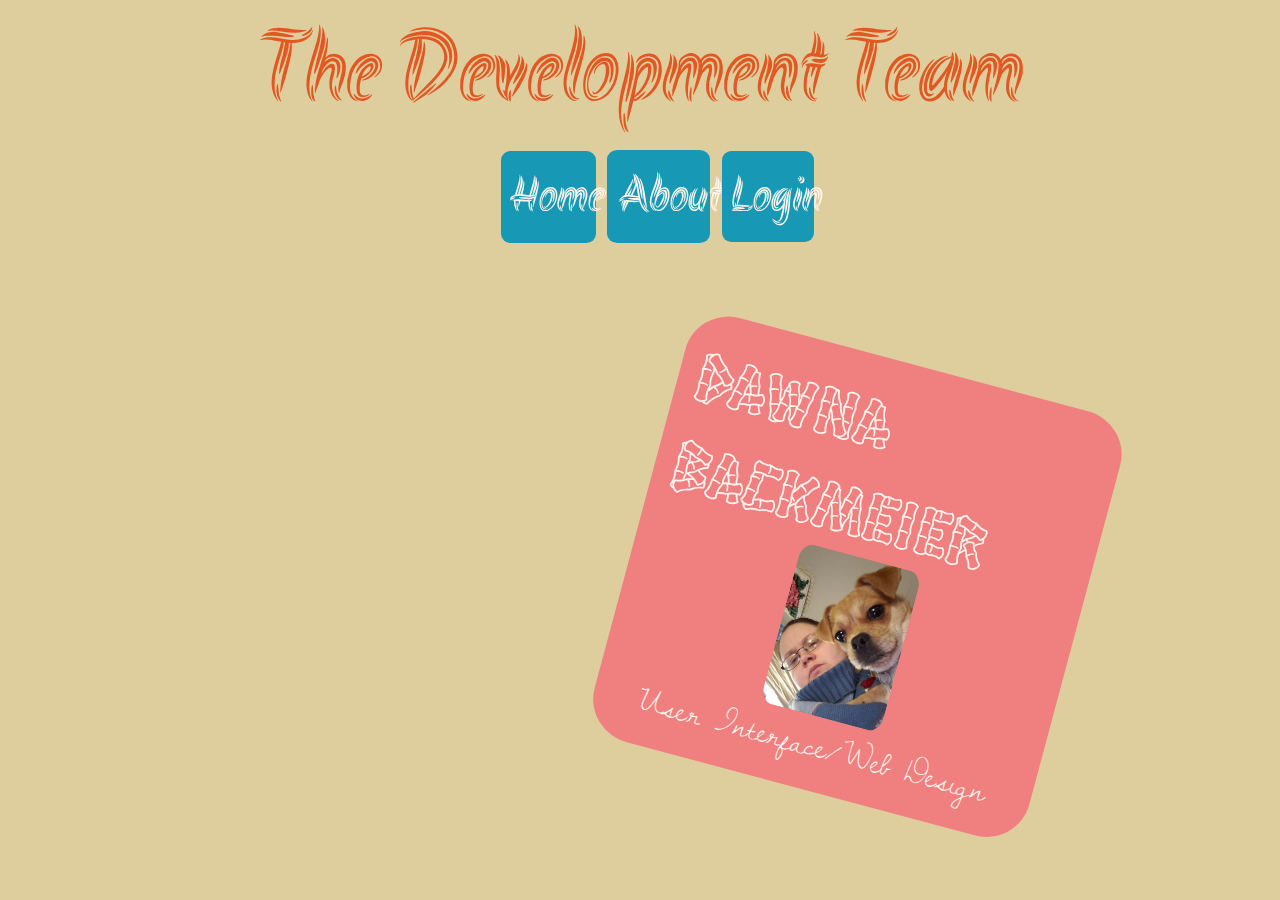
==== about.html @ 5d85cd61 "modified/new" ====
<!DOCTYPE html>
<html lang="en">
<head>
    <meta charset="UTF-8">
    <meta name="viewport" content="width=device-width, initial-scale=1.0">
    <title>About Us</title>
    <link rel="stylesheet" type="text/css" href="css/index.css">
    <link rel="stylesheet" href="https://fonts.googleapis.com/css2?family=Akronim&family=Dawning+of+a+New+Day&family=Hanalei&display=swap" rel="stylesheet">
</head>
<body>
    <div class="container">

        <header>
            <h1>The Development Team</h1>
            <nav >
                <section><a class="btn" href="index.html">Home</a></section>
                <section><a class="btn" href="about.html">About</a></section>
                <section><a class="btn" href="#">Login</a></section>
            </nav>
        </header>

        <section class="rside">
            <div class="ncard">
                <h2>Dawna Backmeier</h2>
                <img src="pics/novaandme.jpg" alt="Dawna with puppy">
                <p>User Interface/Web Design</p>
            </div>
        </section>

    </div>
</body>
</html>
---- css/index.css ----
html,
body,
div,
span,
applet,
object,
iframe,
h1,
h2,
h3,
h4,
h5,
h6,
p,
blockquote,
pre,
a,
abbr,
acronym,
address,
big,
cite,
code,
del,
dfn,
em,
img,
ins,
kbd,
q,
s,
samp,
small,
strike,
strong,
sub,
sup,
tt,
var,
b,
u,
i,
center,
dl,
dt,
dd,
ol,
ul,
li,
fieldset,
form,
label,
legend,
table,
caption,
tbody,
tfoot,
thead,
tr,
th,
td,
article,
aside,
canvas,
details,
embed,
figure,
figcaption,
footer,
header,
hgroup,
menu,
nav,
output,
ruby,
section,
summary,
time,
mark,
audio,
video {
  margin: 0;
  padding: 0;
  border: 0;
  font-size: 100%;
  font: inherit;
  vertical-align: baseline;
}
* {
  box-sizing: border-box;
}
html {
  font-size: 62.5%;
}
body {
  font-family: 'Dawning of a New Day', cursive;
  color: lightseagreen;
  background: #DFCE9D;
}
h1 {
  font-size: 10rem;
  font-family: 'Akronim', cursive;
  color: #E25822;
}
@media (max-width:800px) {
  h1 {
    font-size: 8rem;
  }
}
@media (max-width:500px) {
  h1 {
    font-size: 6rem;
  }
}
h2 {
  font-size: 7rem;
  font-family: 'Hanalei', cursive;
}
@media (max-width:800px) {
  h2 {
    font-size: 6rem;
  }
}
@media (max-width:500px) {
  h2 {
    font-size: 5rem;
  }
}
div {
  font-size: 3.5rem;
}
@media (max-width:500px) {
  div {
    font-size: 2.5rem;
  }
}
.container {
  max-width: 1000px;
  width: 100%;
  margin: 0 auto;
}
nav {
  max-width: 100%;
  font-size: 5rem;
  display: flex;
  justify-content: space-between;
  align-items: center;
}
@media (max-width:800px) {
  nav {
    font-size: 4rem;
  }
}
@media (max-width:500px) {
  nav {
    font-size: 3rem;
  }
}
nav section {
  max-width: 50%;
  margin: 2%;
}
nav section a {
  text-decoration: none;
}
.btn {
  background-color: #1799B5;
  border-radius: 10%;
  padding: 10%;
  font-family: 'Akronim', cursive;
  color: seashell;
  display: flex;
  justify-content: space-evenly;
  align-items: center;
}
header {
  display: flex;
  justify-content: center;
  align-items: center;
  flex-direction: column;
}
.rside {
  display: flex;
  justify-content: flex-end;
  align-items: flex-end;
  transform: rotate(15deg);
  margin: 5%;
}
@media (max-width:500px) {
  .rside {
    justify-content: center;
    align-content: center;
    margin: 10%;
    transform: rotate(10deg);
  }
}
.lside {
  display: flex;
  justify-content: flex-start;
  align-items: flex-start;
  transform: rotate(-15deg);
  margin: 5%;
}
@media (max-width:500px) {
  .lside {
    justify-content: center;
    align-content: center;
    margin: 10%;
  }
}
.ncard {
  background-color: lightcoral;
  border-radius: 10%;
  padding: 2%;
  color: seashell;
  display: flex;
  justify-content: center;
  align-items: center;
  flex-direction: column;
  max-width: 50%;
}
@media (max-width:500px) {
  .ncard {
    max-width: 80%;
  }
}
img {
  max-width: 30%;
  display: flex;
  justify-content: center;
  align-items: center;
  border-radius: 10%;
}
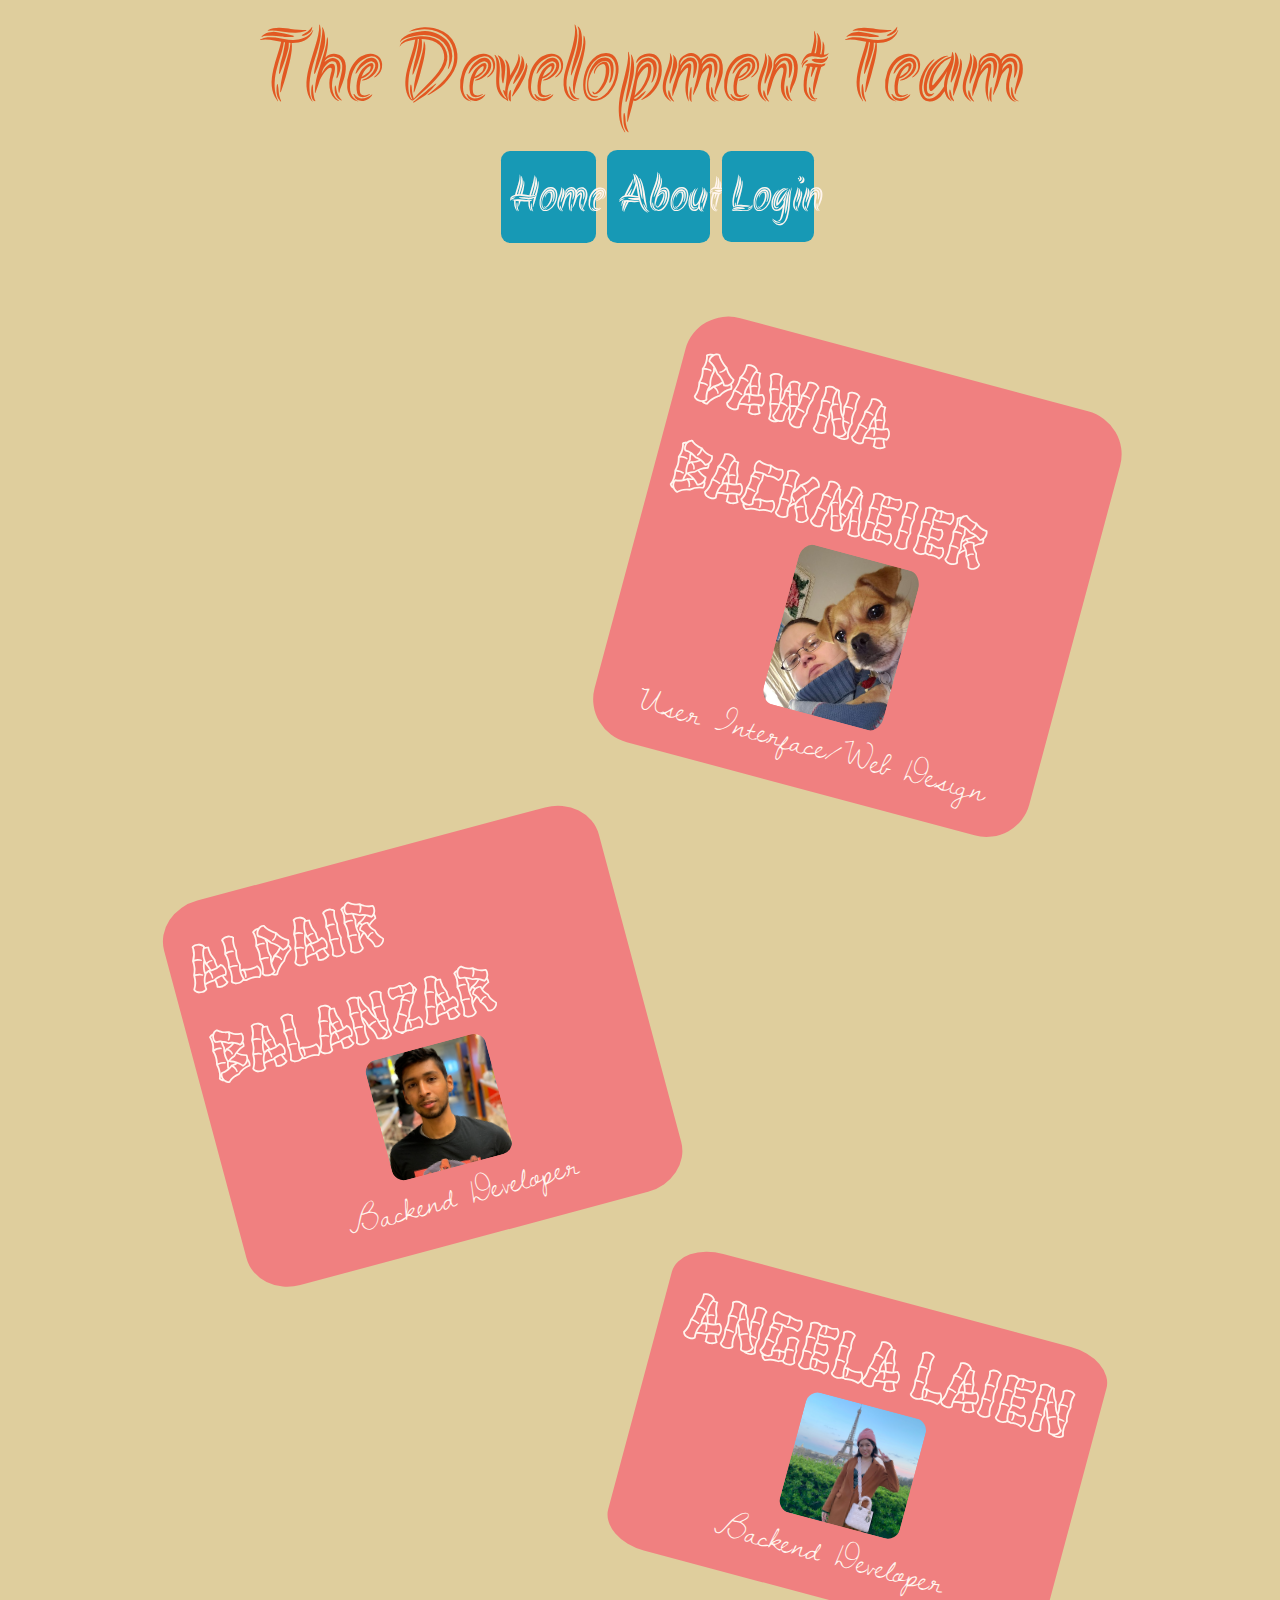
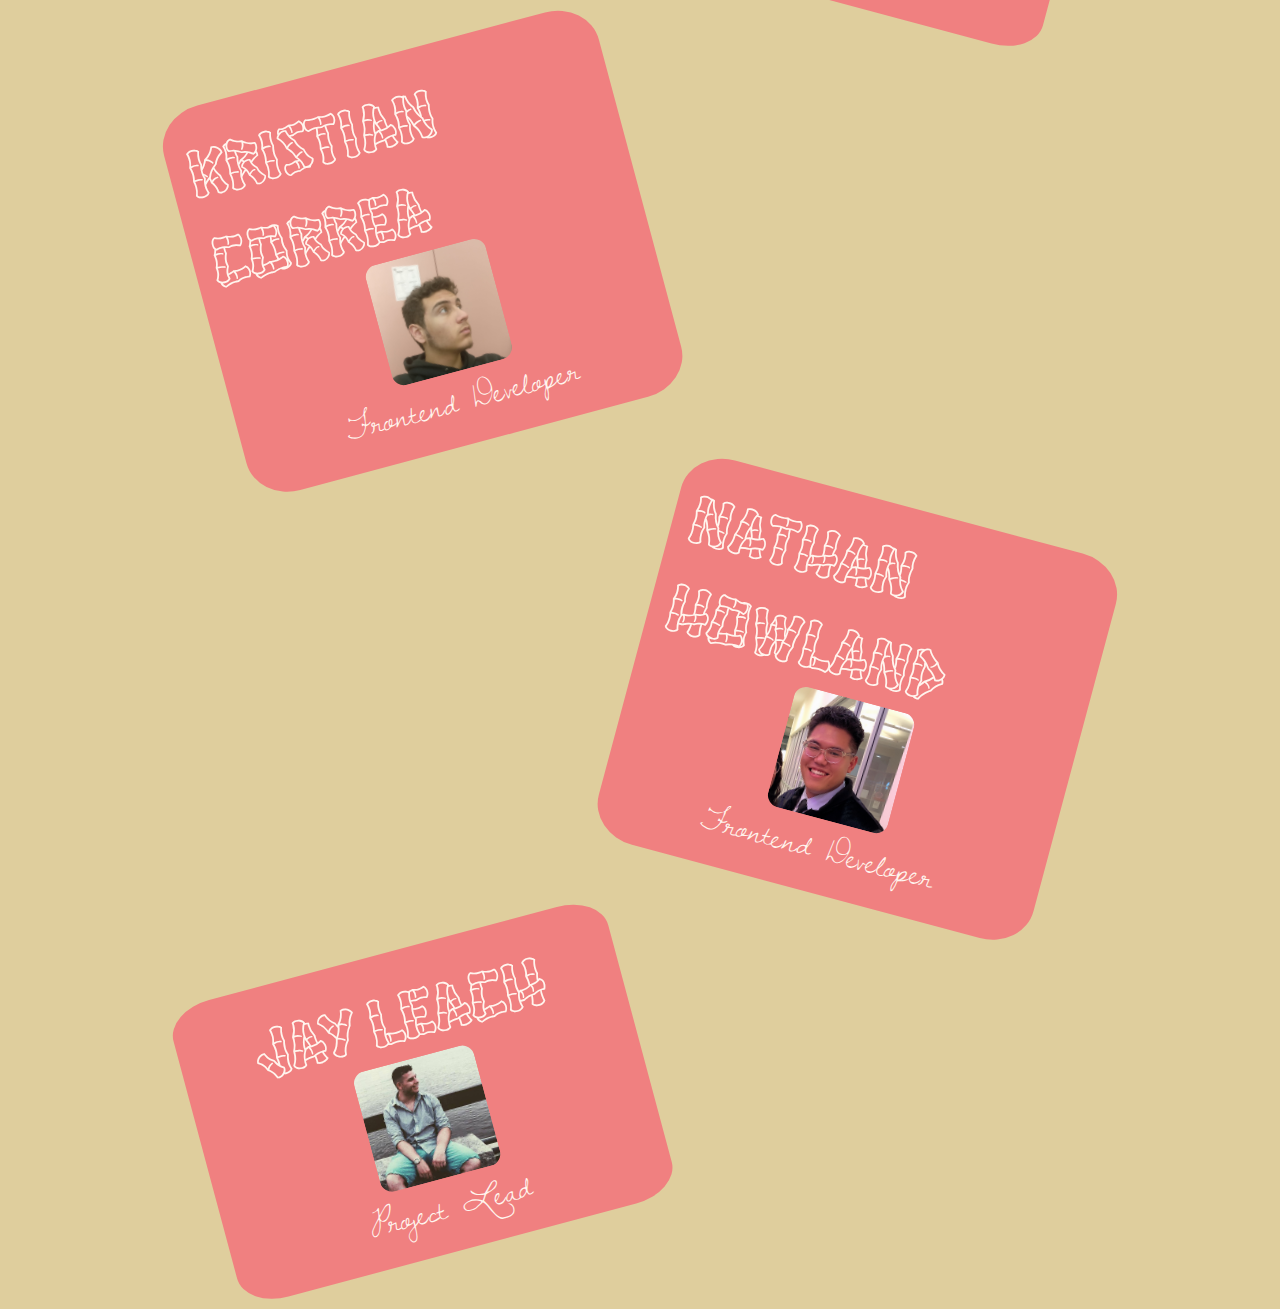
==== commit 654177a1: "modified" ====
--- a/about.html
+++ b/about.html
@@ -22,8 +22,48 @@
         <section class="rside">
             <div class="ncard">
                 <h2>Dawna Backmeier</h2>
-                <img src="pics/novaandme.jpg" alt="Dawna with puppy">
+                <a href="https://github.com/karanacesin"><img src="pics/dawnabackmeier.jpg" alt="Dawna with puppy"></a>
                 <p>User Interface/Web Design</p>
+            </div>
+        </section>
+
+        <section class="lside">
+            <div class="ncard">
+                <h2>Aldair Balanzar</h2>
+                <a href="https://github.com/aldairbalanzar"><img src="pics/aldairbalanzar.png" alt="Aldair Balanzar"></a>
+                <p>Backend Developer</p>
+            </div>
+        </section>
+
+        <section class="rside">
+            <div class="ncard">
+                <h2>Angela Laien</h2>
+                <a href="https://github.com/angela-laien"><img src="pics/angela.png" alt="Angela"></a>
+                <p>Backend Developer</p>
+            </div>
+        </section>
+
+        <section class="lside">
+            <div class="ncard">
+                <h2>Kristian Correa</h2>
+                <a href="https://github.com/KristianCorrea"><img src="pics/kristian correa.jpg" alt="Kristian Correa"></a>
+                <p>Frontend Developer</p>
+            </div>
+        </section>
+
+        <section class="rside">
+            <div class="ncard">
+                <h2>Nathan Howland</h2>
+                <a href="https://github.com/NateyLB"><img src="pics/nathanhowland.png" alt="Nathan Howland"></a>
+                <p>Frontend Developer</p>
+            </div>
+        </section>
+
+        <section class="lside">
+            <div class="ncard">
+                <h2>Jay Leach</h2>
+                <a href="https://github.com/leachcoding"><img src="pics/jayleach.jpg" alt="Jay in front of the ocean"></a>
+                <p>Project Lead</p>
             </div>
         </section>
 
--- a/css/index.css
+++ b/css/index.css
@@ -224,7 +224,12 @@
     max-width: 80%;
   }
 }
-img {
+a {
+  display: flex;
+  justify-content: center;
+  align-items: center;
+}
+a img {
   max-width: 30%;
   display: flex;
   justify-content: center;
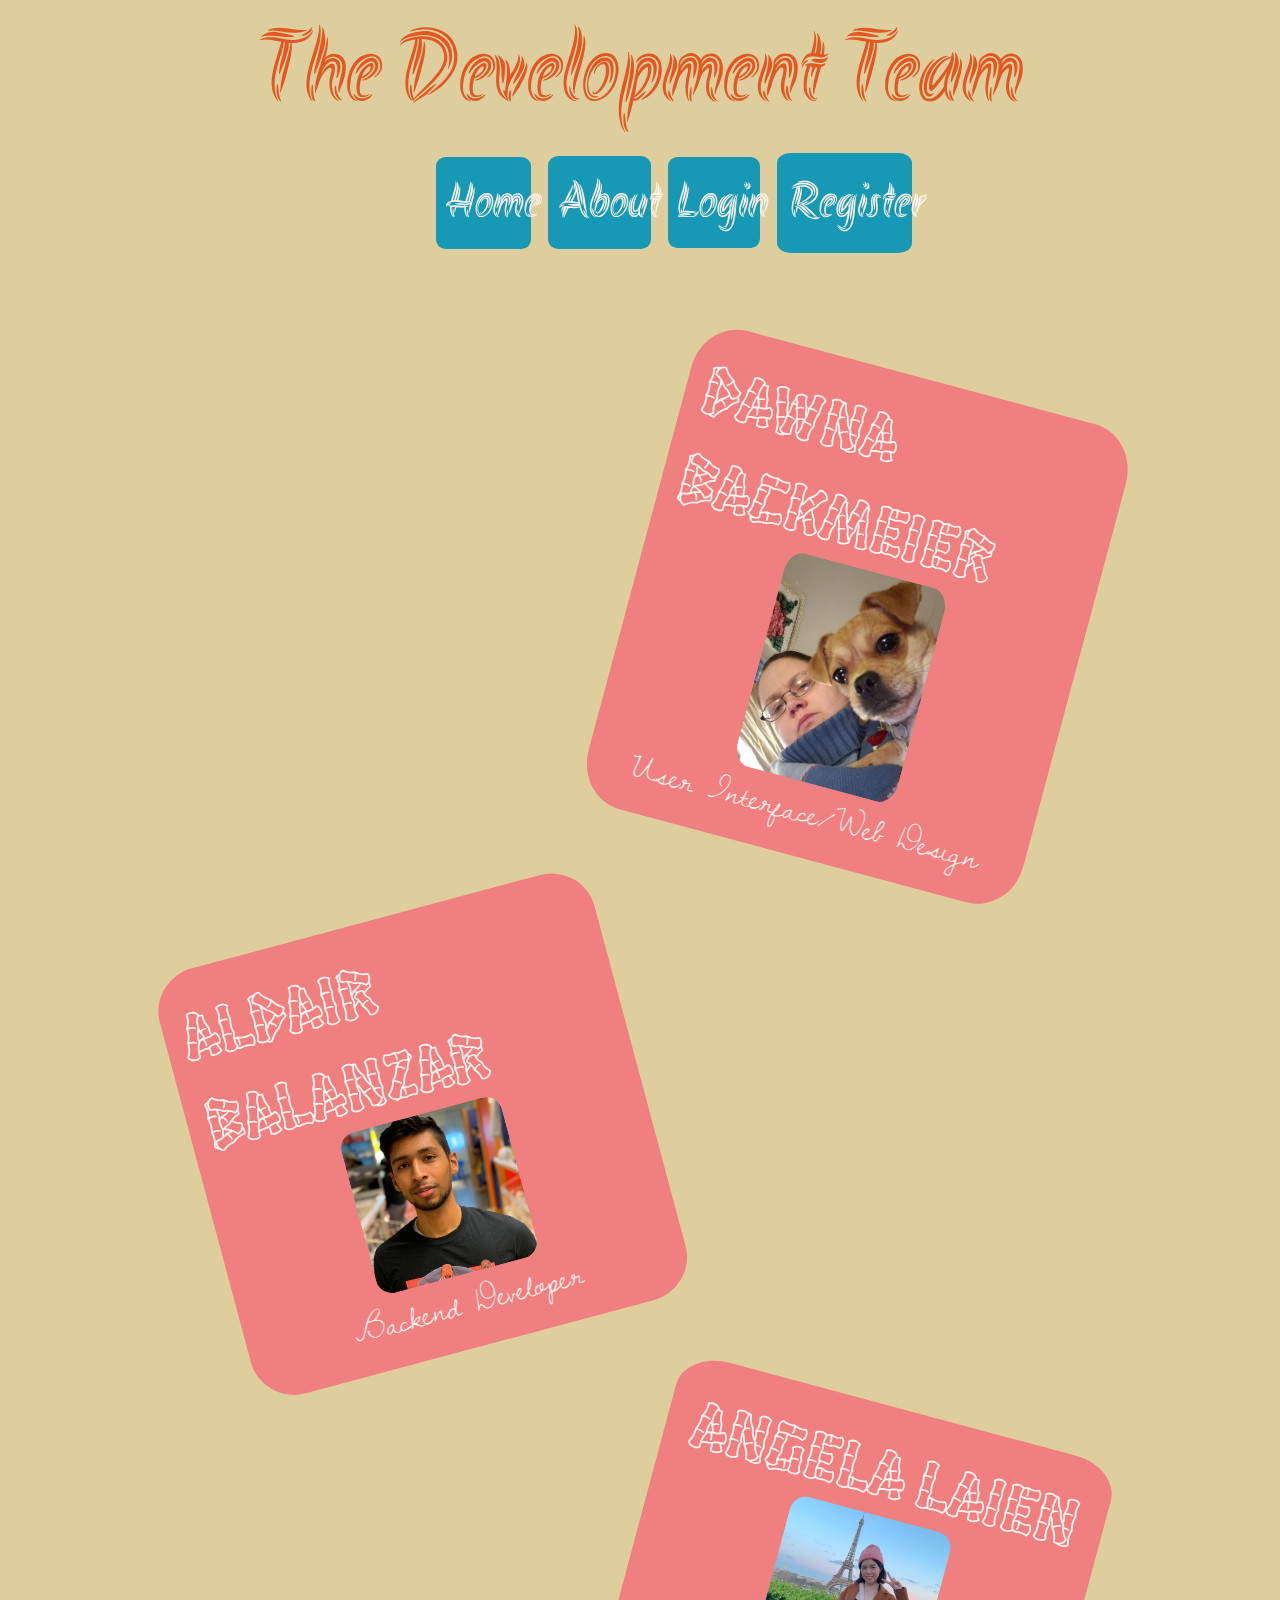
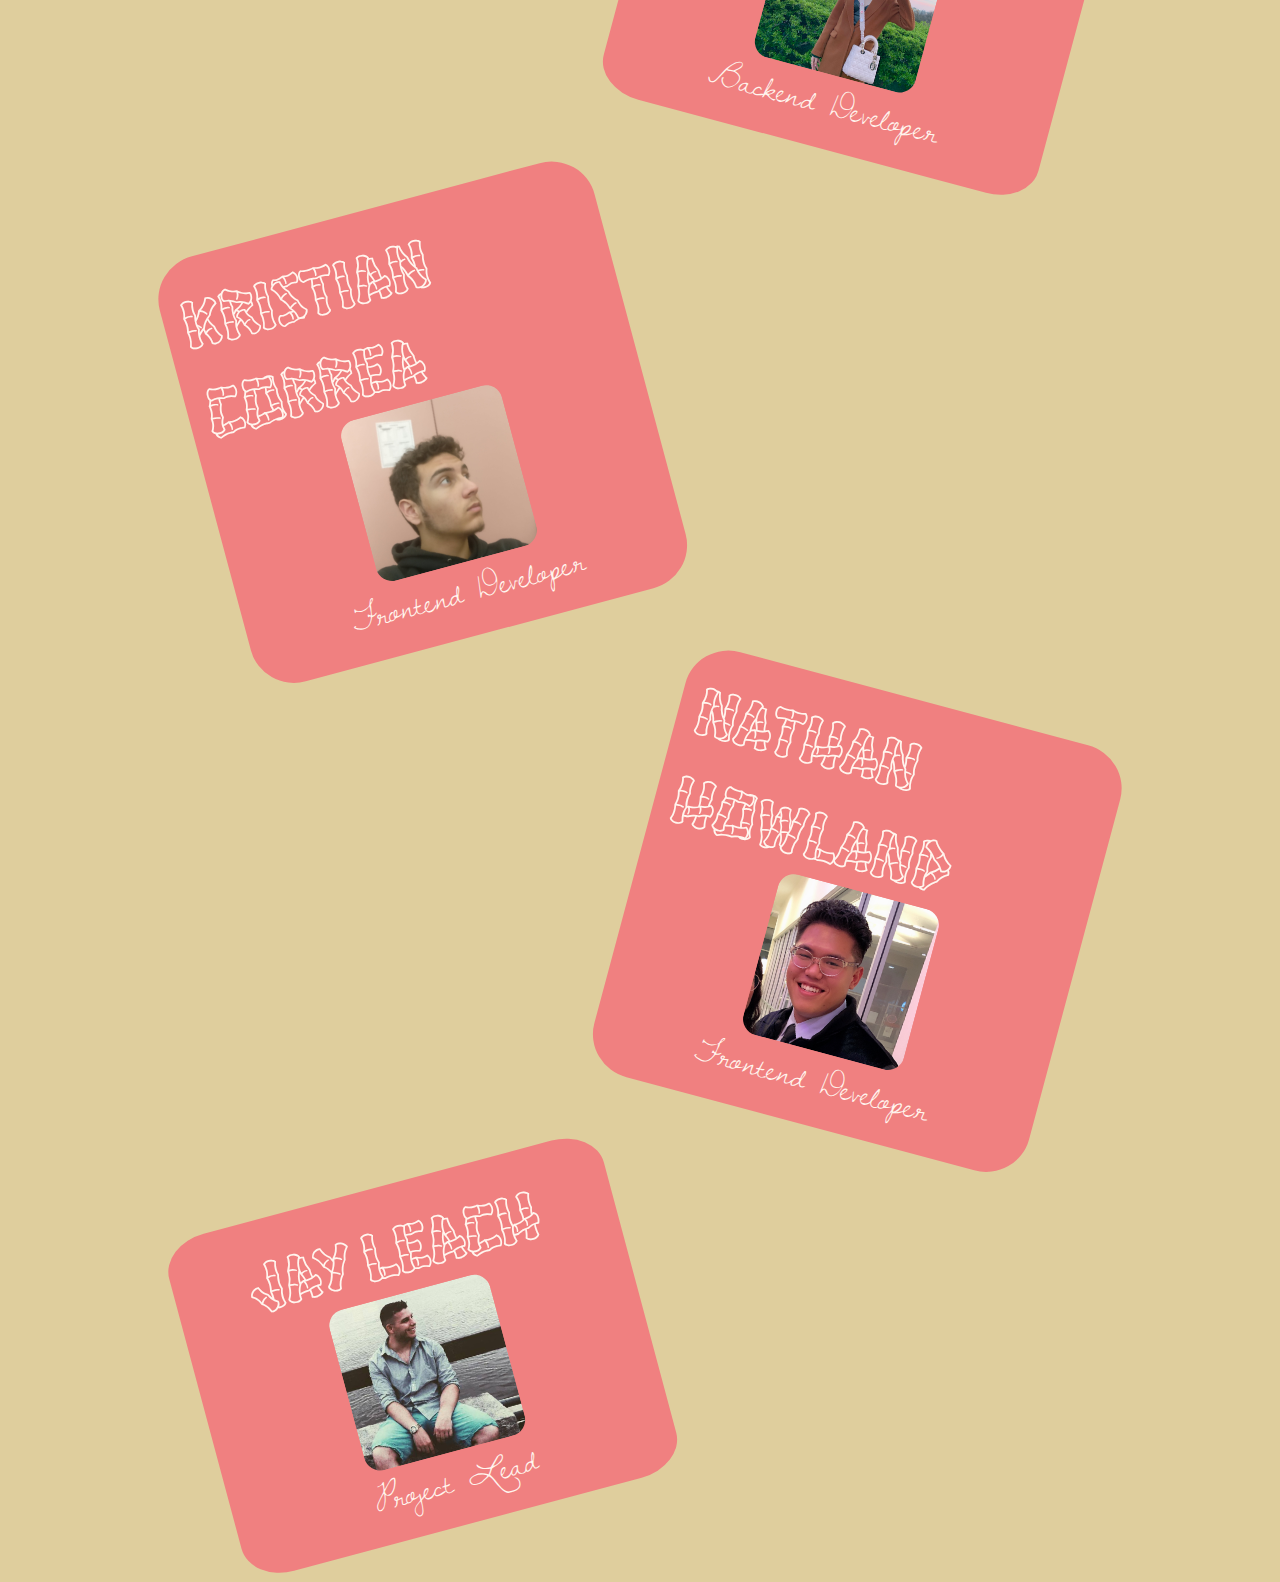
==== commit 54e3a88b: "modified" ====
--- a/about.html
+++ b/about.html
@@ -16,6 +16,7 @@
                 <section><a class="btn" href="index.html">Home</a></section>
                 <section><a class="btn" href="about.html">About</a></section>
                 <section><a class="btn" href="#">Login</a></section>
+                <section><a class="btn" href="#">Register</a></section>
             </nav>
         </header>
 
--- a/css/index.css
+++ b/css/index.css
@@ -129,6 +129,11 @@
 div {
   font-size: 3.5rem;
 }
+@media (max-width:800px) {
+  div {
+    font-size: 3rem;
+  }
+}
 @media (max-width:500px) {
   div {
     font-size: 2.5rem;
@@ -181,11 +186,19 @@
 }
 .rside {
   display: flex;
+  flex-wrap: wrap;
   justify-content: flex-end;
   align-items: flex-end;
   transform: rotate(15deg);
   margin: 5%;
 }
+@media (max-width:800px) {
+  .rside {
+    margin: 8%;
+    justify-content: center;
+    align-content: center;
+  }
+}
 @media (max-width:500px) {
   .rside {
     justify-content: center;
@@ -196,16 +209,24 @@
 }
 .lside {
   display: flex;
+  flex-wrap: wrap;
   justify-content: flex-start;
   align-items: flex-start;
   transform: rotate(-15deg);
   margin: 5%;
 }
-@media (max-width:500px) {
+@media (max-width:800px) {
   .lside {
     justify-content: center;
     align-content: center;
-    margin: 10%;
+    margin: 12%;
+  }
+}
+@media (max-width:500px) {
+  .lside {
+    justify-content: center;
+    align-content: center;
+    margin: 15%;
   }
 }
 .ncard {
@@ -217,7 +238,13 @@
   justify-content: center;
   align-items: center;
   flex-direction: column;
+  flex-wrap: wrap;
   max-width: 50%;
+}
+@media (max-width:800px) {
+  .ncard {
+    max-width: 65%;
+  }
 }
 @media (max-width:500px) {
   .ncard {
@@ -226,11 +253,12 @@
 }
 a {
   display: flex;
+  flex-wrap: wrap;
   justify-content: center;
   align-items: center;
 }
 a img {
-  max-width: 30%;
+  max-width: 40%;
   display: flex;
   justify-content: center;
   align-items: center;
